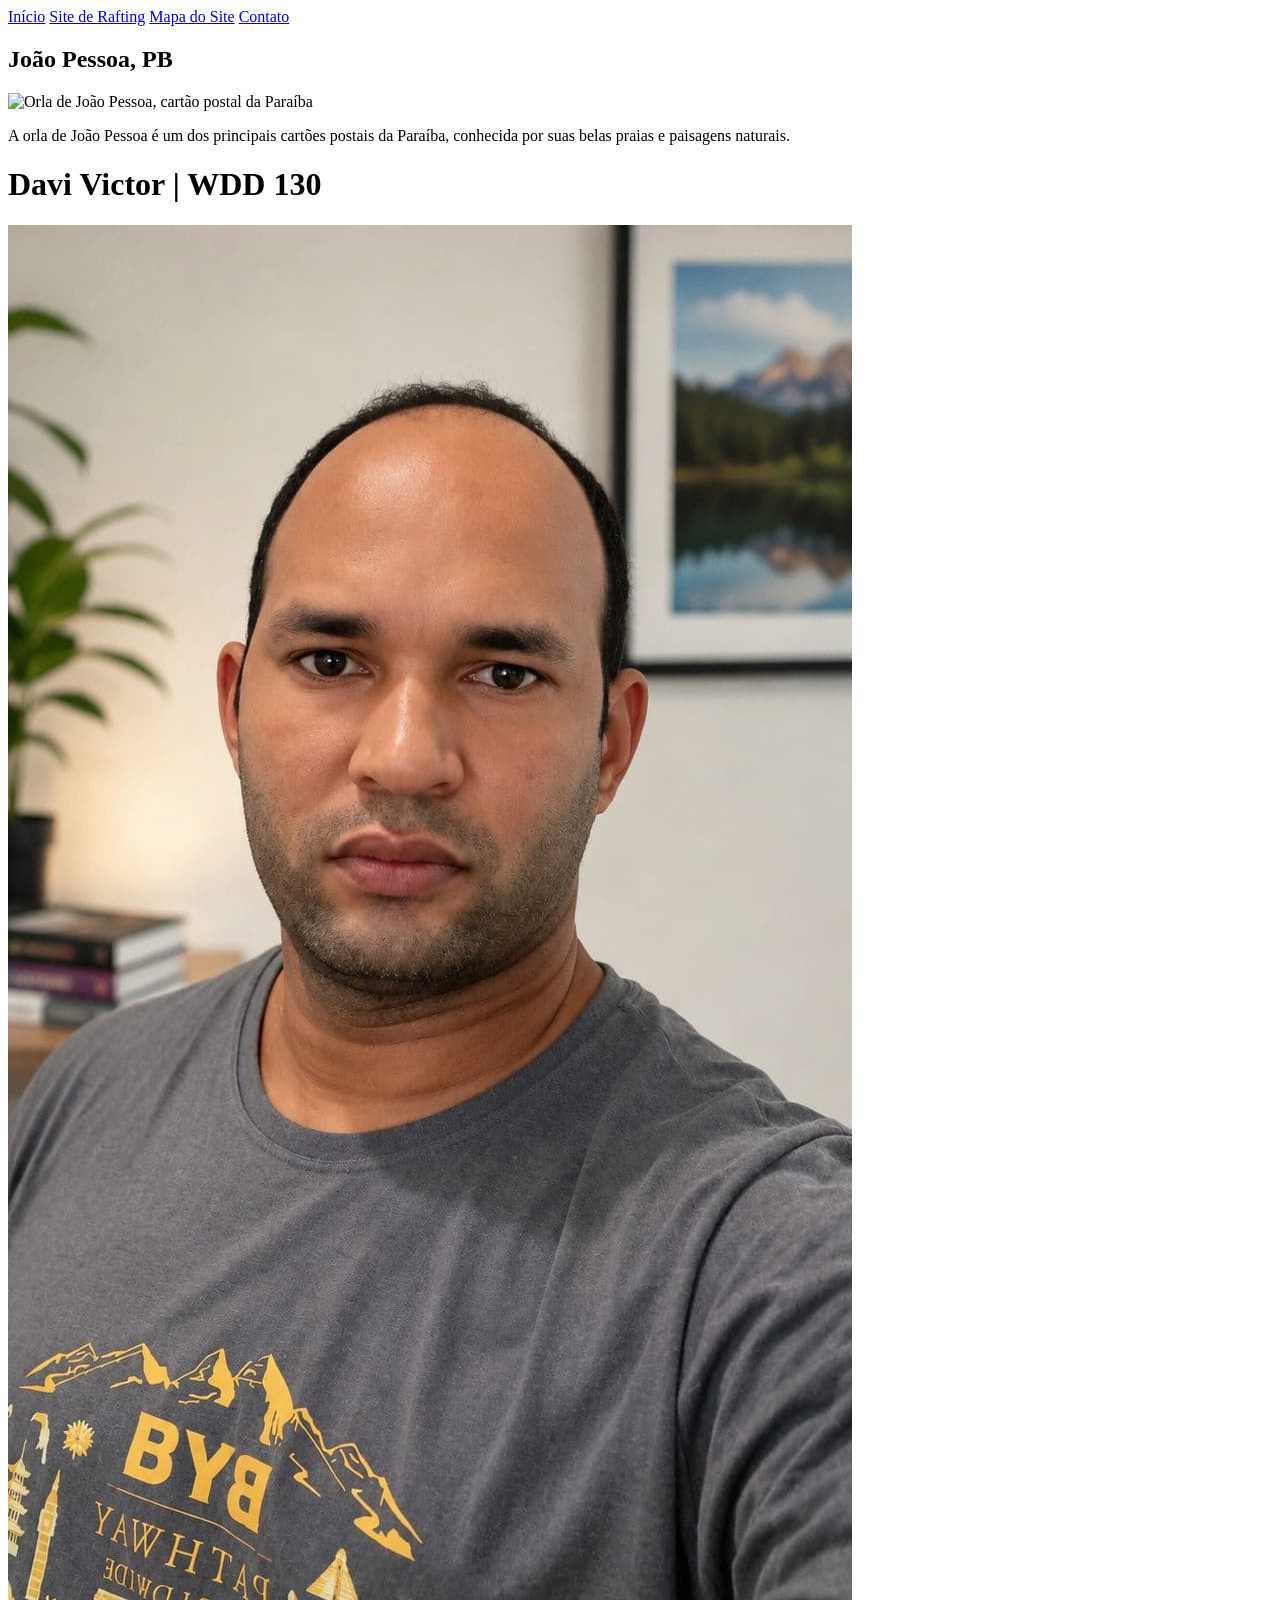
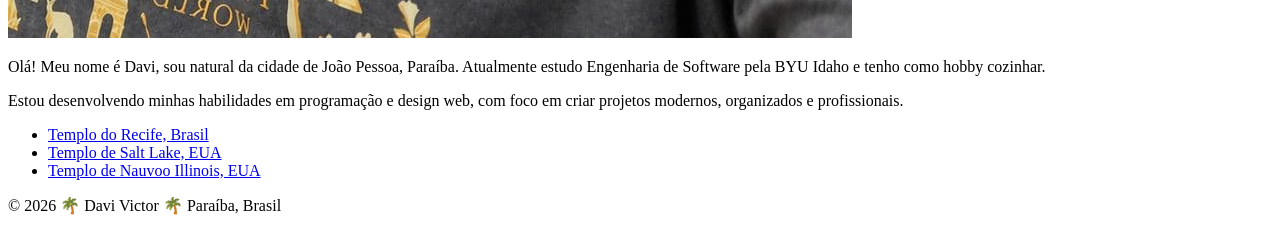
==== wwr/index.html @ e4fc9756 "Auteração na foto" ====
<!DOCTYPE html>
<html lang="pt-BR">

<head>
    <meta charset="UTF-8">
    <meta name="viewport" content="width=device-width, initial-scale=1.0">
    <title>Davi Victor | WDD 130 | Página Inicial</title>

    <meta name="description" content="Página pessoal de Davi Victor com projetos e estudos em desenvolvimento web.">
    <meta name="author" content="Davi Victor">

    <link rel="stylesheet" href="estilos/rafting.css">
</head>

<body class="pagina-inicial">

<header>
    <nav>
        <a href="index.html">Início</a>
        <a href="sobre.html">Site de Rafting</a>
        <a href="passeios.html">Mapa do Site</a>
        <a href="contato.html">Contato</a>
    </nav>
</header>

<div class="grid">

    <aside class="caixa">
        <h2>João Pessoa, PB</h2>

        <img src="imagens/capital-da-paraiba.jpg"
             alt="Orla de João Pessoa, cartão postal da Paraíba">

        <p>
            A orla de João Pessoa é um dos principais cartões postais da Paraíba,
            conhecida por suas belas praias e paisagens naturais.
        </p>
    </aside>

    <main>
        <h1>Davi Victor | WDD 130</h1>

        <img src="imagens/perfil.jpg"
             alt="Foto de perfil de Davi Victor"
             class="perfil">

        <p>
            Olá! Meu nome é Davi, sou natural da cidade de João Pessoa, Paraíba.
            Atualmente estudo Engenharia de Software pela BYU Idaho e tenho como hobby cozinhar.
        </p>

        <p>
            Estou desenvolvendo minhas habilidades em programação e design web,
            com foco em criar projetos modernos, organizados e profissionais.
        </p>

        <ul class="caixa">
            <li>
                <a href="https://churchofjesuschristtemples.org/recife-brazil-temple/" target="_blank">
                    Templo do Recife, Brasil
                </a>
            </li>

            <li>
                <a href="https://churchofjesuschristtemples.org/salt-lake-temple/" target="_blank">
                    Templo de Salt Lake, EUA
                </a>
            </li>

            <li>
                <a href="https://churchofjesuschristtemples.org/nauvoo-illinois-temple/" target="_blank">
                    Templo de Nauvoo Illinois, EUA
                </a>
            </li>
        </ul>
    </main>

</div>

<footer>
    <p>&copy; 2026 🌴 Davi Victor 🌴 Paraíba, Brasil</p>
</footer>

</body>
</html>
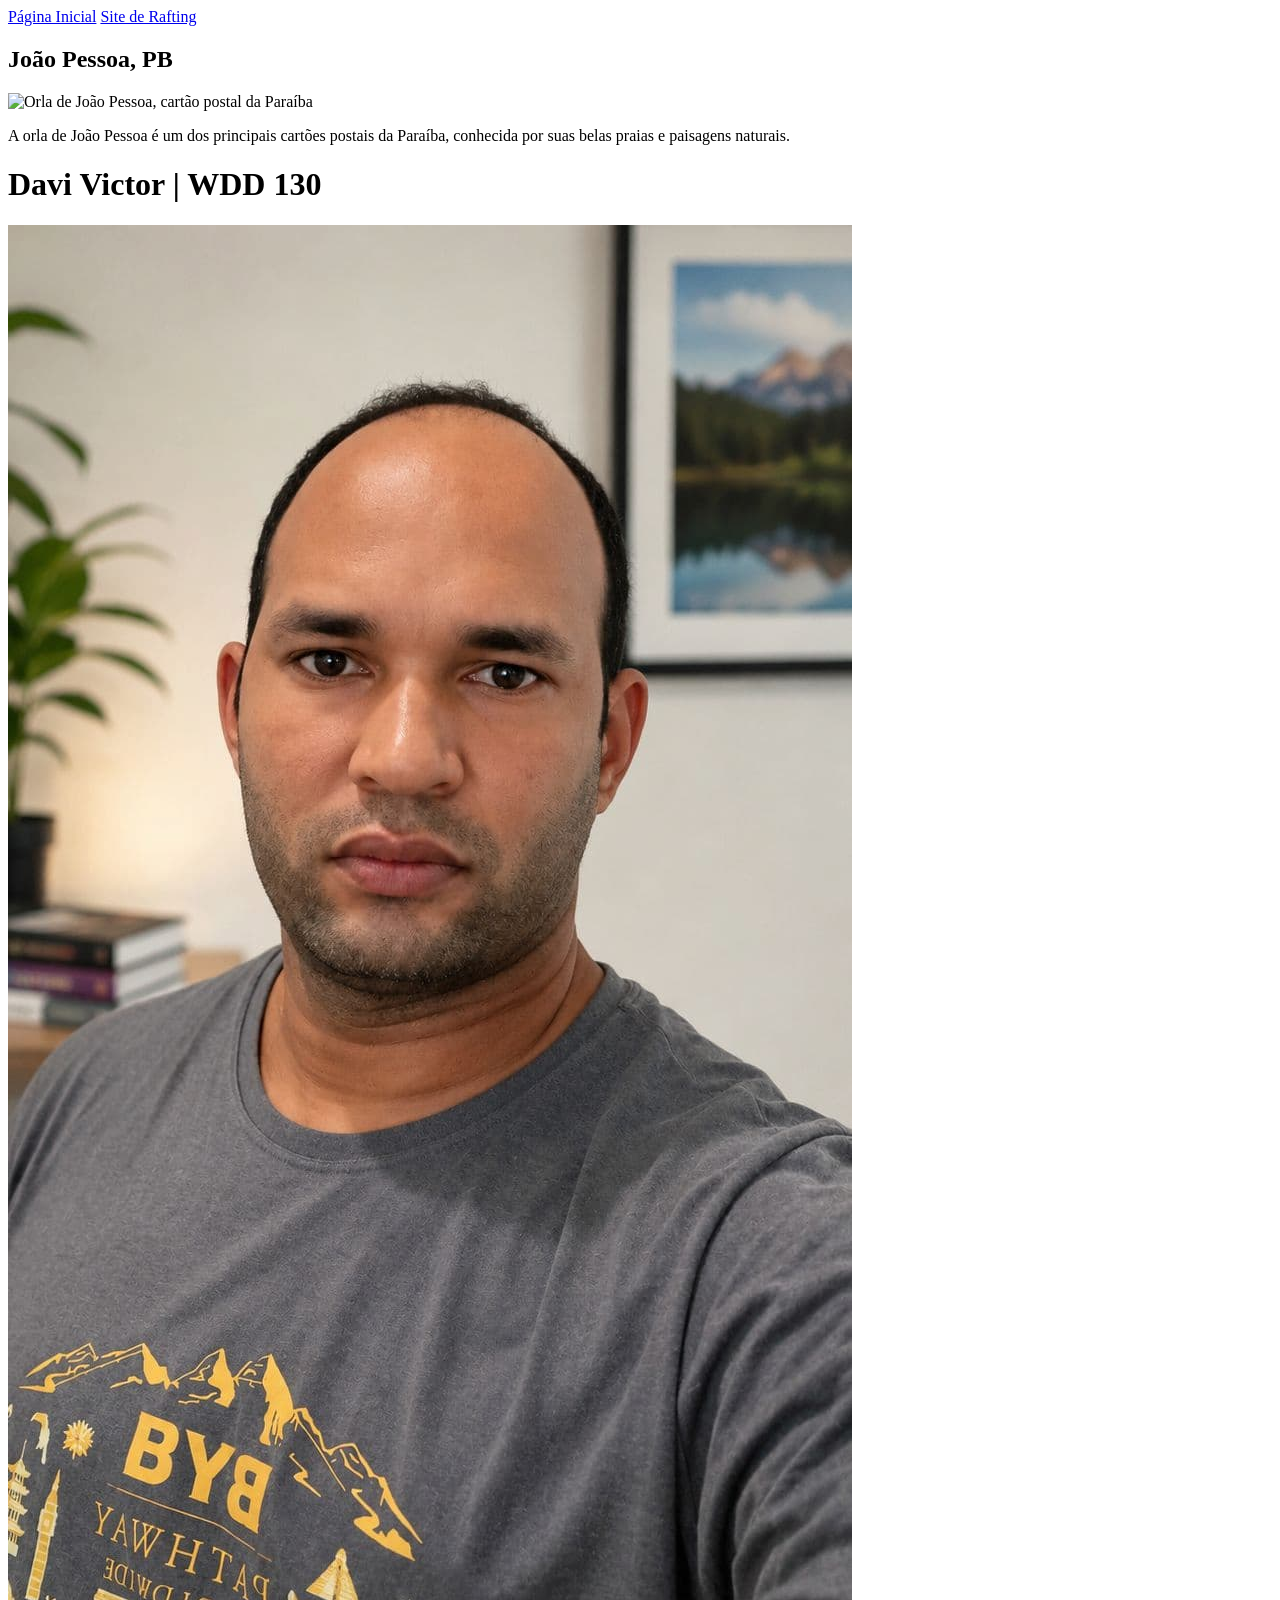
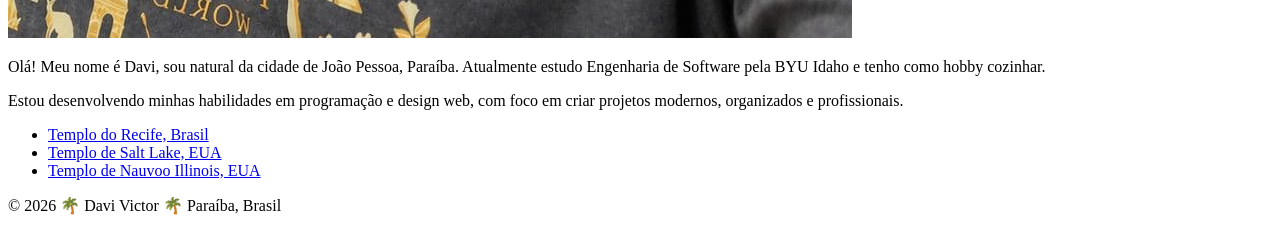
==== commit f4dbb9b3: "Atualização" ====
--- a/wwr/index.html
+++ b/wwr/index.html
@@ -15,11 +15,10 @@
 <body class="pagina-inicial">
 
 <header>
+    
     <nav>
-        <a href="index.html">Início</a>
+        <a href="#">Página Inicial</a>
         <a href="sobre.html">Site de Rafting</a>
-        <a href="passeios.html">Mapa do Site</a>
-        <a href="contato.html">Contato</a>
     </nav>
 </header>
 
@@ -56,18 +55,21 @@
 
         <ul class="caixa">
             <li>
+                
                 <a href="https://churchofjesuschristtemples.org/recife-brazil-temple/" target="_blank">
                     Templo do Recife, Brasil
                 </a>
             </li>
 
             <li>
+                
                 <a href="https://churchofjesuschristtemples.org/salt-lake-temple/" target="_blank">
                     Templo de Salt Lake, EUA
                 </a>
             </li>
 
             <li>
+              
                 <a href="https://churchofjesuschristtemples.org/nauvoo-illinois-temple/" target="_blank">
                     Templo de Nauvoo Illinois, EUA
                 </a>
